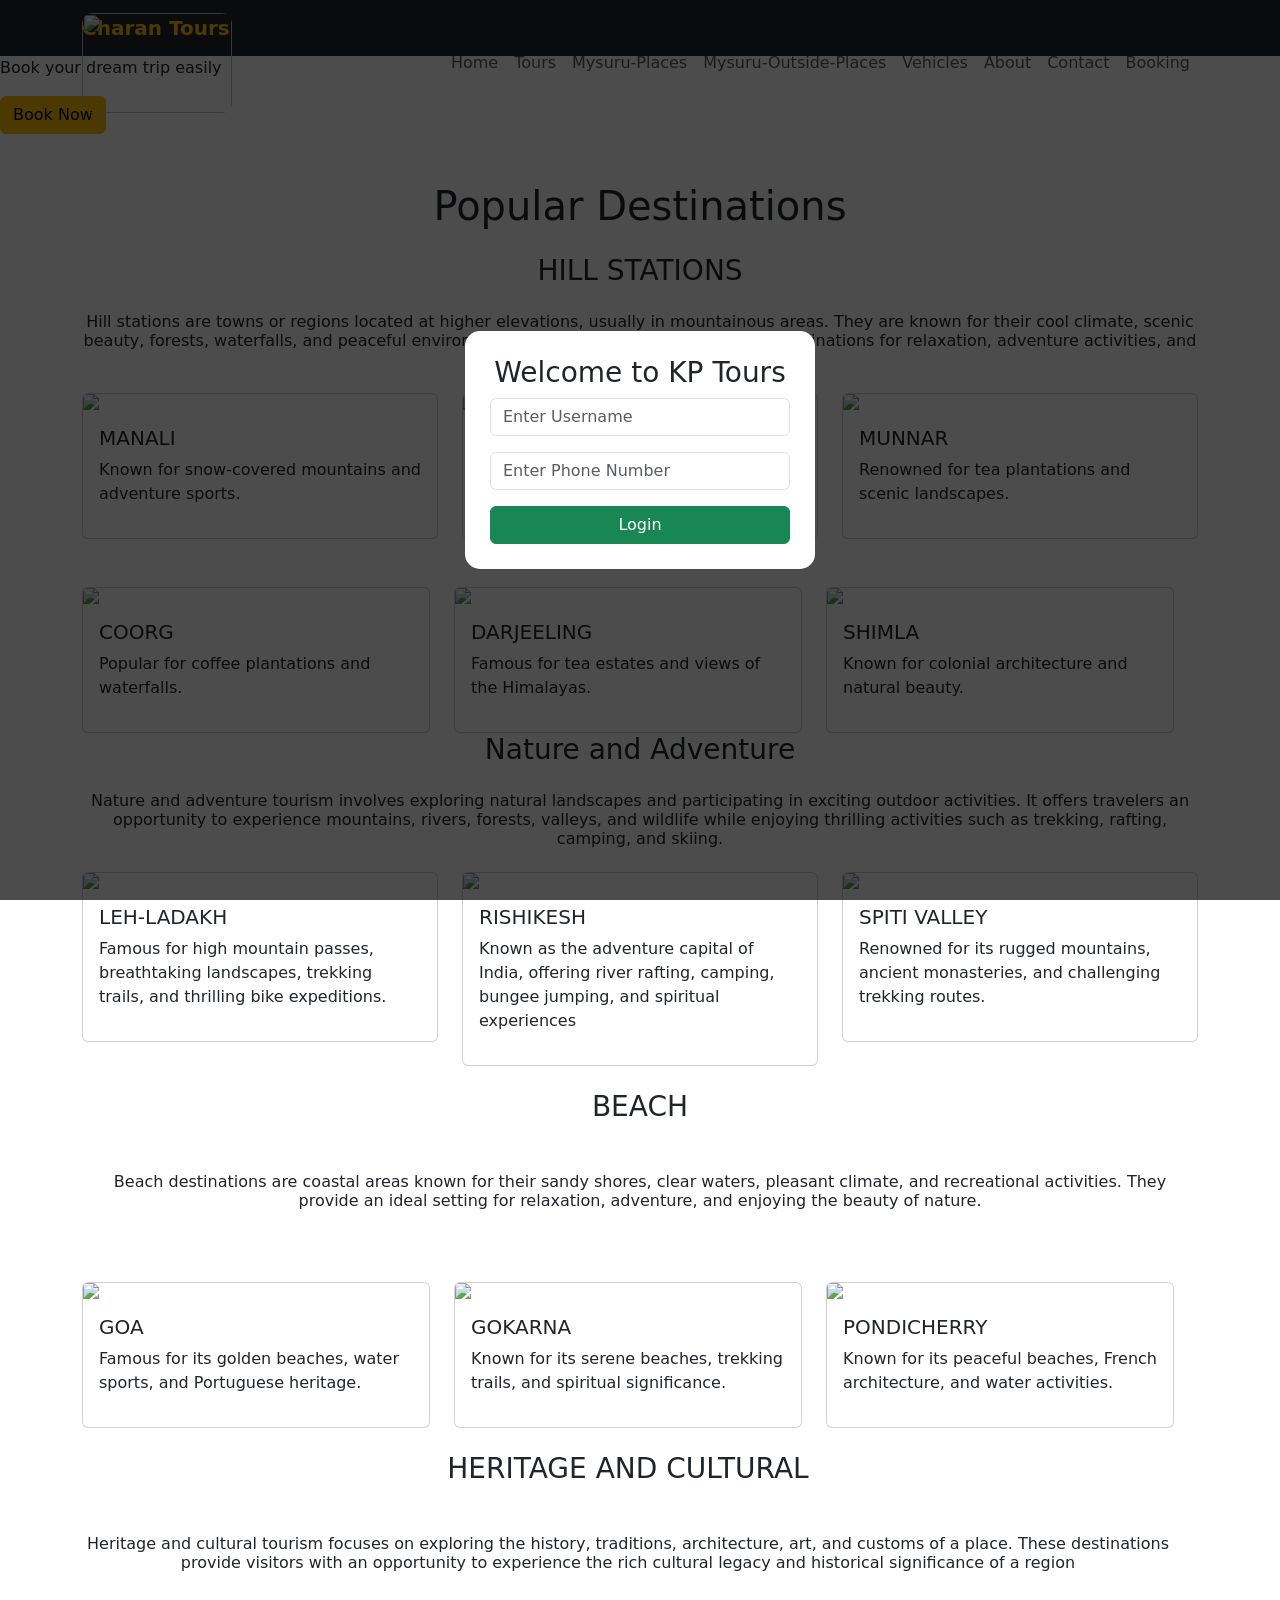
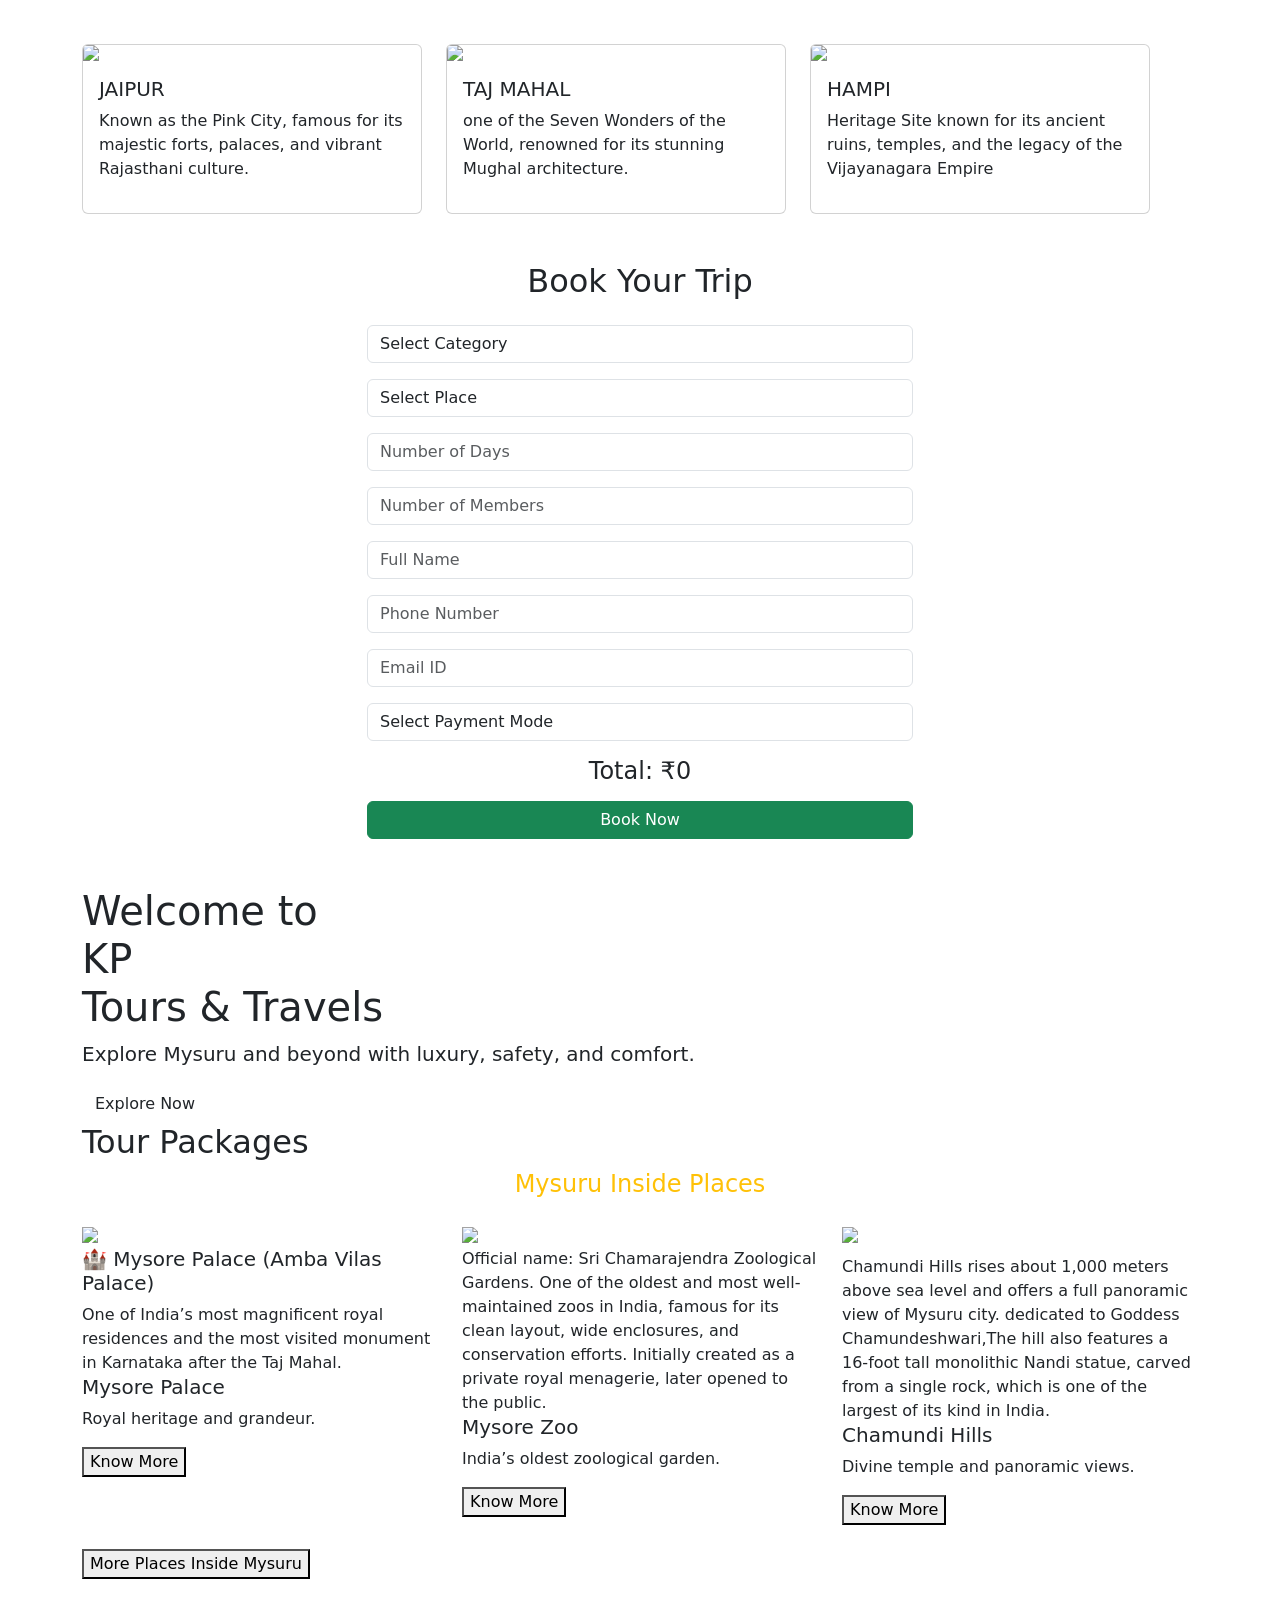
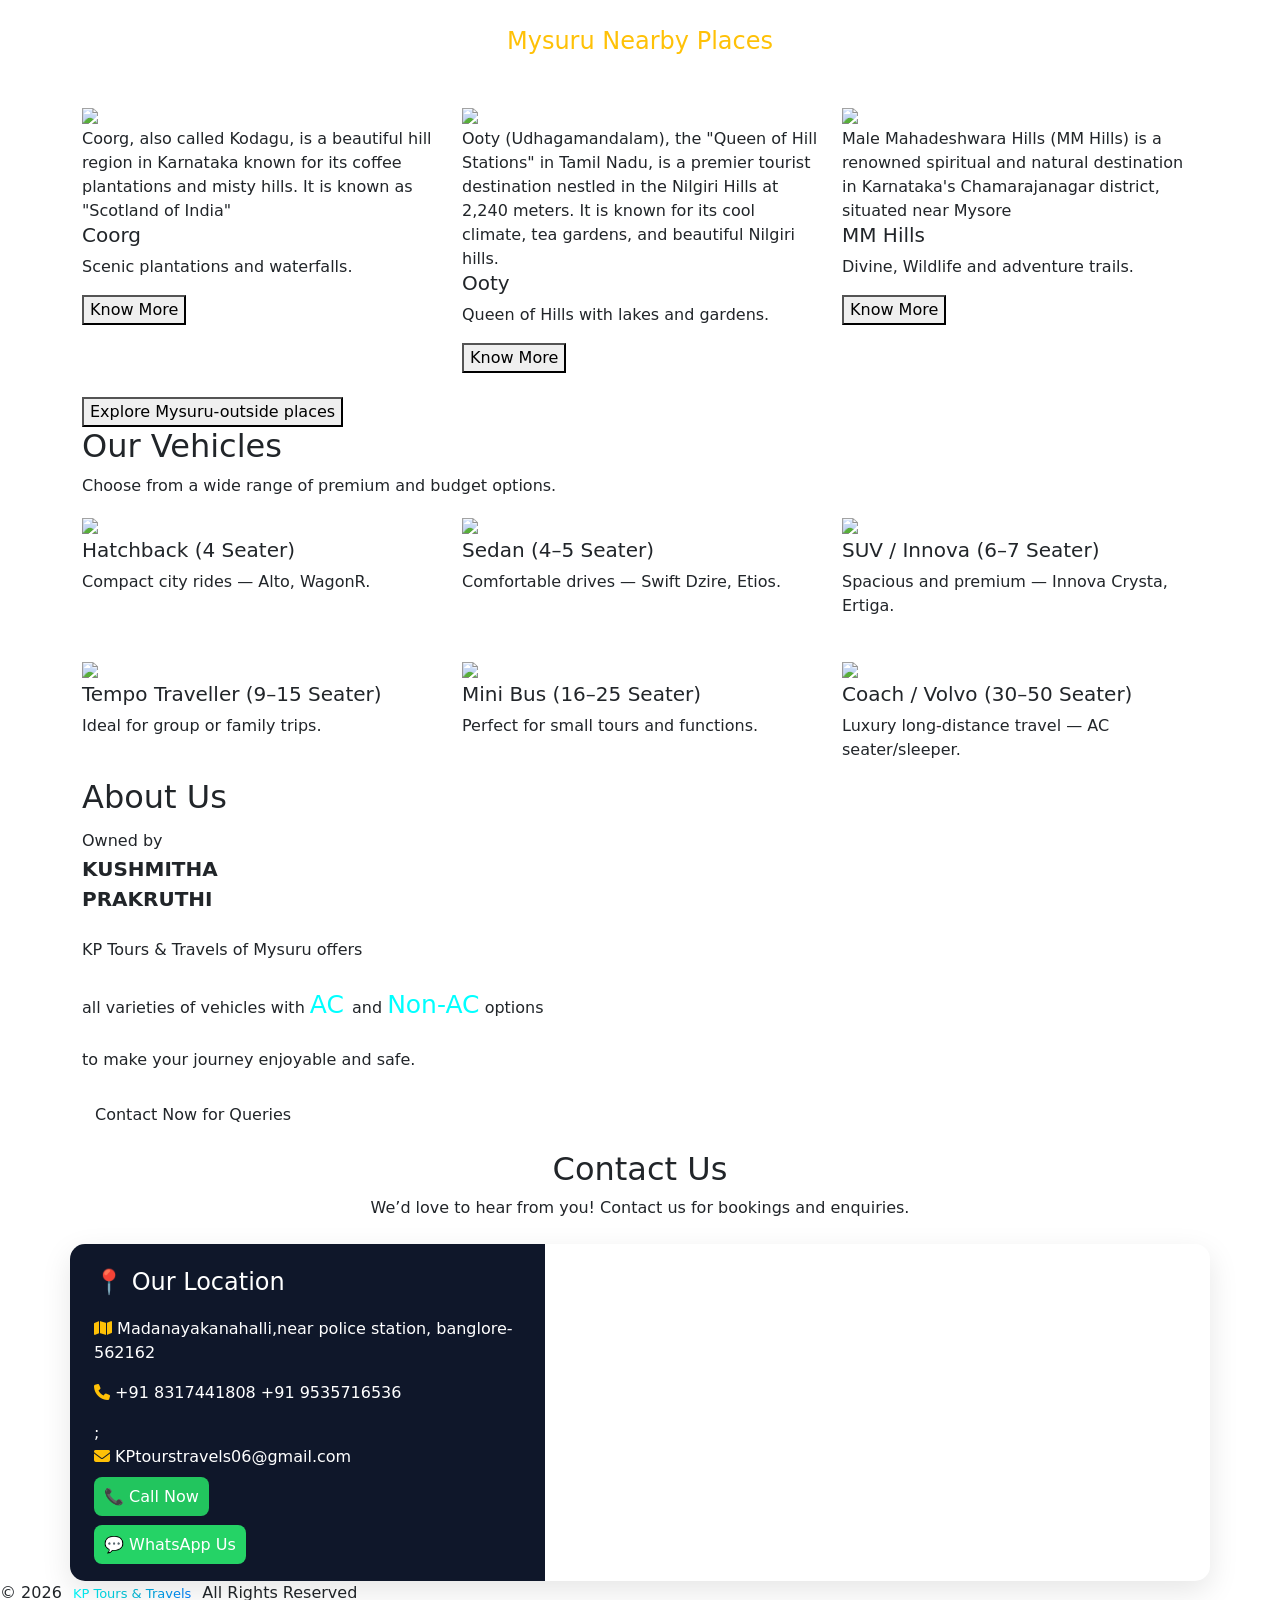
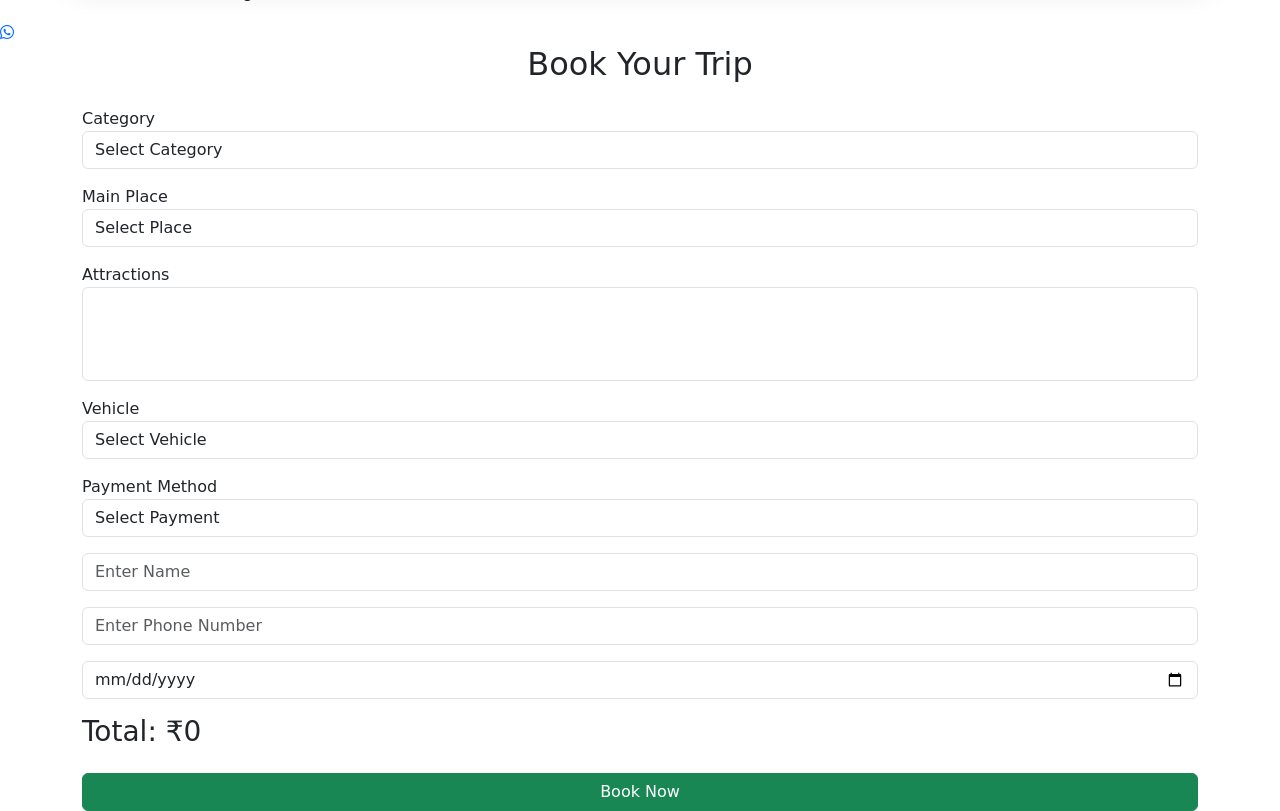
==== waste/index.html @ e1e7d6d5 "charan website upload" ====
<!DOCTYPE html>
<html lang="en">

<head>
  <meta charset="UTF-8" />
  <meta name="viewport" content="width=device-width, initial-scale=1.0" />
  <title>Charan Tours & Travels</title>

  <link href="https://cdn.jsdelivr.net/npm/bootstrap@5.3.2/dist/css/bootstrap.min.css" rel="stylesheet">
  <link rel="stylesheet" href="style.css">
</head>

<body>

<!-- NAVBAR -->
<nav class="navbar navbar-dark bg-dark fixed-top">
  <div class="container">
    <a class="navbar-brand fw-bold text-warning" href="#">Charan Tours</a>
  </div>
</nav>

<!-- HERO -->
<section class="hero">
  <div class="hero-content">
    <h1>Explore India With Charan Tours</h1>
    <p>Book your dream trip easily</p>
    <a href="#booking" class="btn btn-warning">Book Now</a>
  </div>
</section>

<!-- DESTINATIONS PREVIEW -->
<section class="container my-5">
  <h1 class="text-center mb-4">Popular Destinations</h1>
  <h3 class="text-center mb-4">HILL STATIONS</h3>
<h6 class="text-center mb-4">Hill stations are towns or regions located at higher elevations, usually in mountainous areas. They are known for their cool climate, scenic beauty, forests, waterfalls, and peaceful environment. Hill stations are popular tourist destinations for relaxation, adventure activities, and escaping the heat of the plains.</h6>

  <div class="row g-4">


    <div class="col-md-4">
      <div class="card">
        <img src="./images.jpg" class="card-img-top">
        <div class="card-body">
          <h5>MANALI</h5>
          <p> Known for snow-covered mountains and adventure sports.</p>
        </div>
      </div>
    </div>

    <div class="col-md-4">
      <div class="card">
        <img src="./206b40c648775756060b944eacb673bc.jpg" class="card-img-top">
        <div class="card-body">
          <h5>OOTY</h5>
          <p>Famous for tea gardens, lakes, and pleasant climate.</p>
        </div>
      </div>
    </div>
     <div class="col-md-4">
      <div class="card">
        <img src="./images (1).jpg" class="card-img-top">
        <div class="card-body">
          <h5>MUNNAR</h5>
          <p>Renowned for tea plantations and scenic landscapes.</p>
        </div>
      </div>
    </div>

    <div class="row g-4">
    <div class="col-md-4">
      <div class="card">
        <img src="./images (2).jpg" class="card-img-top">
        <div class="card-body">
          <h5>COORG</h5>
          <p> Popular for coffee plantations and waterfalls.</p>
        </div>
      </div>
    </div>
    <div class="col-md-4">
      <div class="card">
        <img src="./images (3).jpg" class="card-img-top">
        <div class="card-body">
          <h5>DARJEELING</h5>
          <p>Famous for tea estates and views of the Himalayas.</p>
        </div>
      </div>
    </div>



    <div class="col-md-4">
      <div class="card">
        <img src="./shimla-hill-station-tour1.jpg" class="card-img-top">
        <div class="card-body">
          <h5>SHIMLA</h5>
          <p>Known for colonial architecture and natural beauty.</p>
        </div>
      </div>
    </div>
</div>
  </div> 
  <h3 class="text-center mb-4">Nature and Adventure</h3>
<h6 class="text-center mb-4">Nature and adventure tourism involves exploring natural landscapes and participating in exciting outdoor activities. It offers travelers an opportunity to experience mountains, rivers, forests, valleys, and wildlife while enjoying thrilling activities such as trekking, rafting, camping, and skiing.</h6>

  <div class="row g-4">


    <div class="col-md-4">
      <div class="card">
        <img src="./images (4).jpg" class="card-img-top">
        <div class="card-body">
          <h5>LEH-LADAKH</h5>
          <p>  Famous for high mountain passes, breathtaking landscapes, trekking trails, and thrilling bike expeditions.</p>
        </div>
      </div>
    </div>

    <div class="col-md-4">
      <div class="card">
        <img src="./images (5).jpg" class="card-img-top">
        <div class="card-body">
          <h5>RISHIKESH</h5>
          <p>Known as the adventure capital of India, offering river rafting, camping, bungee jumping, and spiritual experiences</p>
        </div>
      </div>
    </div>
     <div class="col-md-4">
      <div class="card">
        <img src="./images (6).jpg" class="card-img-top">
        <div class="card-body">
          <h5>SPITI VALLEY</h5>
          <p> Renowned for its rugged mountains, ancient monasteries, and challenging trekking routes.</p>
        </div>
      </div>
    </div>

      <h3 class="text-center mb-4">BEACH</h3>
<h6 class="text-center mb-4">Beach destinations are coastal areas known for their sandy shores, clear waters, pleasant climate, and recreational activities. They provide an ideal setting for relaxation, adventure, and enjoying the beauty of nature.</h6>

  <div class="row g-4">


    <div class="col-md-4">
      <div class="card">
        <img src="./images (7).jpg" class="card-img-top">
        <div class="card-body">
          <h5>GOA</h5>
          <p>  Famous for its golden beaches, water sports, and Portuguese heritage.</p>
        </div>
      </div>
    </div>

    <div class="col-md-4">
      <div class="card">
        <img src="./images (8).jpg" class="card-img-top">
        <div class="card-body">
          <h5>GOKARNA</h5>
          <p>Known for its serene beaches, trekking trails, and spiritual significance.
</p>
        </div>
      </div>
    </div>
     <div class="col-md-4">
      <div class="card">
        <img src="./images (9).jpg" class="card-img-top">
        <div class="card-body">
          <h5>PONDICHERRY</h5>
          <p> Known for its peaceful beaches, French architecture, and water activities.</p>
        </div>
      </div>
    </div>
    <h3 class="text-center mb-4">HERITAGE AND CULTURAL</h3>
<h6 class="text-center mb-4">Heritage and cultural tourism focuses on exploring the history, traditions, architecture, art, and customs of a place. These destinations provide visitors with an opportunity to experience the rich cultural legacy and historical significance of a region</h6>

  <div class="row g-4">


    <div class="col-md-4">
      <div class="card">
        <img src="./images (10).jpg" class="card-img-top">
        <div class="card-body">
          <h5>JAIPUR</h5>
          <p> Known as the Pink City, famous for its majestic forts, palaces, and vibrant Rajasthani culture. </p>
        </div>
      </div>
    </div>

    <div class="col-md-4">
      <div class="card">
        <img src="./images (11).jpg" class="card-img-top">
        <div class="card-body">
          <h5>TAJ MAHAL</h5>
          <p>one of the Seven Wonders of the World, renowned for its stunning Mughal architecture.
</p>
        </div>
      </div>
    </div>
     <div class="col-md-4">
      <div class="card">
        <img src="./images (12).jpg" class="card-img-top">
        <div class="card-body">
          <h5>HAMPI</h5>
          <p>  Heritage Site known for its ancient ruins, temples, and the legacy of the Vijayanagara Empire</p>
        </div>
      </div>
    </div>


</section>

 <section id="booking" class="container my-5">

  <h2 class="text-center mb-4">Book Your Trip</h2>

  <div class="row justify-content-center">
    <div class="col-md-6">

      <!-- CATEGORY -->
      <select id="category" class="form-control mb-3" onchange="loadPlaces()">
        <option value="">Select Category</option>
        <option value="hill">Hill Stations</option>
        <option value="nature">Nature & Adventure</option>
        <option value="beach">Beach</option>
        <option value="heritage">Heritage & Cultural</option>
      </select>

      <!-- PLACE -->
      <select id="place" class="form-control mb-3">
        <option value="">Select Place</option>
      </select>

      <!-- DAYS -->
      <input type="number" id="days" class="form-control mb-3" placeholder="Number of Days">

      <!-- MEMBERS -->
      <input type="number" id="members" class="form-control mb-3" placeholder="Number of Members">

      <!-- NAME -->
      <input type="text" id="name" class="form-control mb-3" placeholder="Full Name">

      <!-- PHONE -->
      <input type="tel" id="phone" class="form-control mb-3" placeholder="Phone Number">

      <!-- EMAIL -->
      <input type="email" id="email" class="form-control mb-3" placeholder="Email ID">

      <!-- PAYMENT -->
      <select id="payment" class="form-control mb-3" onchange="showPaymentInfo()">
        <option value="">Select Payment Mode</option>
        <option value="cash">Cash</option>
        <option value="upi">UPI</option>
        <option value="card">Card</option>
      </select>

      <!-- UPI BOX -->
      <div id="upiBox"
        style="display:none;background:#e0ffe5;padding:15px;border-radius:10px;margin-bottom:15px;">
      </div>

      <!-- TOTAL -->
      <h4 class="text-center mb-3">
        Total: ₹<span id="total">0</span>
      </h4>

      <!-- BUTTON -->
      <button class="btn btn-success w-100" onclick="bookTrip()">
        Book Now
      </button>

    </div>
  </div>

</section>
<script src="script.js" type="module"></script>

</body>
</html>
<!DOCTYPE html>
<html lang="en">

<head>
  <meta charset="UTF-8" />
  <meta name="viewport" content="width=device-width, initial-scale=1.0" />
  <title>KP Tours and Travels</title>
  <link href="https://cdn.jsdelivr.net/npm/bootstrap@5.3.2/dist/css/bootstrap.min.css" rel="stylesheet">
  <link href="https://cdn.jsdelivr.net/npm/aos@2.3.4/dist/aos.css" rel="stylesheet">
  <link rel="stylesheet" href="https://cdnjs.cloudflare.com/ajax/libs/font-awesome/6.4.0/css/all.min.css">
      <link rel="shortcut icon" href="./e74145ba-2633-4c5f-a614-0a687264c489.png"
    type="image/x-icon">
  <link rel="stylesheet" href="./index.css">
</head>


<body>
    
  <nav class="navbar navbar-expand-lg fixed-top">
    <div class="container">
      <a class="navbar-brand fw-bold text-warning" href="https://svbstoursandtravels.netlify.app/">
        <!-- <img src="https://res.cloudinary.com/svbs/image/upload/v1771502248/SVBS-Logo_cmgae9.png" height="50px"
          width="250px" alt="" style="border-radius: 10px;"> -->
          <img src="./e74145ba-2633-4c5f-a614-0a687264c489.png" height="100px"
          width="150px" alt="" style="border-radius: 10px;">
      </a>
      <button class="navbar-toggler bg-light" type="button" data-bs-toggle="collapse" data-bs-target="#navbarNav">
        <span class="navbar-toggler-icon"></span>
      </button>
      <div class="collapse navbar-collapse" id="navbarNav">
        <ul class="navbar-nav ms-auto">
          <li class="nav-item"><a class="nav-link" href="#home">Home</a></li>
          <li class="nav-item"><a class="nav-link" href="#tours">Tours</a></li>
          <li class="nav-item"><a class="nav-link" href="#inside-places">Mysuru-Places</a></li>
          <li class="nav-item"><a class="nav-link" href="#outside-places">Mysuru-Outside-Places</a></li>
          <li class="nav-item"><a class="nav-link" href="#vehicles">Vehicles</a></li>
          <li class="nav-item"><a class="nav-link" href="#about">About</a></li>
          <li class="nav-item"><a class="nav-link" href="#contact">Contact</a></li>
          <!-- <li class="nav-item"><a class="nav-link" href="#admin">Admin</a></li> -->
           <li class="nav-item">
  <a class="nav-link" href="#booking">
    Booking
  </a>
</li>
           
        </ul>
      </div>
    </div>
  </nav>
  
   
  <!-- hero -->
  <section class="hero" id="home">
    <div class="container" data-aos="fade-up">
      <h1>Welcome to <br> KP  <br> Tours & Travels</h1>
      <p class="lead">Explore Mysuru and beyond with luxury, safety, and comfort.</p>
      <a href="#tours" class="btn">Explore Now</a>
    </div>
  </section>
  <script>
    const hero = document.querySelector('.hero');
    const images = [
        'https://chatgpt.com/backend-api/estuary/content?id=file_0000000008247207a072c8ac257da154&ts=493956&p=fs&cid=1&sig=c3d0a421d0d1700b8a51e3ab0dfcab9cbe1395bdeca036f80e503dedea783a10&v=0',
        ];
    let index = 0;
    setInterval(() => {
      index = (index + 1) % images.length;
      hero.style.backgroundImage = `url('${images[index]}')`;
    }, 2000);
  </script>


  <!-- tours -->
  <section id="tours">
    <div class="container" data-aos="fade-up">
      <div class="section-title">
        <h2>Tour Packages</h2>
      </div>
      <h4 class="text-center text-warning mb-4" id="inside-places">Mysuru Inside Places</h4>
      <div class="row g-4">
        <div class="col-md-4">
          <div class="tour-card">
            <img class="auto-change" src="">
            <!-- Overlay Content -->
            <div class="overlay">
              <div>
                <h5>🏰 Mysore Palace (Amba Vilas Palace)</h5>
                One of India’s most magnificent royal residences and the most visited monument in
                Karnataka after the Taj Mahal.
              </div>
            </div>
            <h5>Mysore Palace</h5>
            <p>Royal heritage and grandeur.</p>
            <button>Know More</button>
           
          </div>
          <script>
            const autoChangemp = document.querySelector('.auto-change');
const autoChangeImagesmp = ['https://res.cloudinary.com/svbs/image/upload/v1771502366/mysore-palace_q3xonq.jpg', 'https://res.cloudinary.com/svbs/image/upload/v1773420052/mysore-palace.jpg_qcao90.webp', 'https://res.cloudinary.com/svbs/image/upload/v1773420052/Mysuru-Palace-banner_cxg93t.jpg', 'https://res.cloudinary.com/svbs/image/upload/v1773420051/mysore-maharaja-palace_celwvr.jpg', 'https://res.cloudinary.com/svbs/image/upload/v1773420053/Mysore_Palace_Morning_d7ukw8.jpg'];
let autoChangeIndexmp = 0;
// Set first image immediately
autoChangemp.src = autoChangeImagesmp[0];
// Start interval
setInterval( () => {
    autoChangeIndexmp = (autoChangeIndexmp + 1) % autoChangeImagesmp.length;
    autoChangemp.setAttribute("src", autoChangeImagesmp[autoChangeIndexmp]);
}
, 2000);
          </script>

        </div>
        <div class="col-md-4">
          <div class="tour-card">
            <img class="auto-change-zoo" src="">
              <!-- Overlay Content -->
            <div class="overlay">
              <div>
                <!-- <h5>Official name: Sri Chamarajendra Zoological Gardens</h5> -->
                Official name: Sri Chamarajendra Zoological Gardens. One of the oldest and most well-maintained zoos in India, famous for its clean layout, wide enclosures, and conservation efforts.
                Initially created as a private royal menagerie, later opened to the public.
                <!-- It is considered one of the cleanest zoos in India and attracts millions of visitors annually. -->
              </div>
            </div>
            <h5>Mysore Zoo</h5>
            <p>India’s oldest zoological garden.</p>
            <button>Know More</button>
          </div>
          <script>
            const autoChangeZoo = document.querySelector('.auto-change-zoo');
const autoChangeZooImages = ['https://res.cloudinary.com/svbs/image/upload/v1771502369/mysore-zoo_qi1hof.jpg', 'https://res.cloudinary.com/svbs/image/upload/v1773402069/mz3_ccjpbp.jpg', 'https://res.cloudinary.com/svbs/image/upload/v1773402069/mz3_ccjpbp.jpg', 'https://res.cloudinary.com/svbs/image/upload/v1773402067/mz2_soj2su.jpg', 'https://res.cloudinary.com/svbs/image/upload/v1773402071/mz4_jczsn7.webp'];
let autoChangeZooIndex = 0;
// Set first image immediately
autoChangeZoo.src = autoChangeZooImages[0];
// Start interval
setInterval( () => {
    autoChangeZooIndex = (autoChangeZooIndex + 1) % autoChangeZooImages.length;
    autoChangeZoo.setAttribute("src", autoChangeZooImages[autoChangeZooIndex]);
}
, 2000);
          </script>

        </div>
        <div class="col-md-4">
          <div class="tour-card">
            <img class="auto-change-ch" src="">
              <!-- Overlay Content -->
            <div class="overlay">
              <div>
                <h5></h5>
                Chamundi Hills rises about 1,000 meters above sea level and offers a full panoramic view of Mysuru city. 
                dedicated to Goddess Chamundeshwari,The hill also features a 16-foot tall monolithic Nandi statue, 
                carved from a single rock, which is one of the largest of its kind in India.
              </div>
            </div>
            <h5>Chamundi Hills</h5>
            <p>Divine temple and panoramic views.</p>
            <button>Know More</button>
          </div>
          <script>
            const autoChangeCh = document.querySelector('.auto-change-ch');
const autoChangeChImages = ['https://res.cloudinary.com/svbs/image/upload/v1771502364/chamundi-hills_d0kpwu.webp', 'https://res.cloudinary.com/svbs/image/upload/v1773402037/chamundi_hills_7_ovpafe.jpg', 'https://res.cloudinary.com/svbs/image/upload/v1773402032/chamundi_hills_2_zz3z74.jpg', 'https://res.cloudinary.com/svbs/image/upload/v1773402033/chamundi_hills_4_gfyos2.jpg', 'https://res.cloudinary.com/svbs/image/upload/v1773402031/chamundi_hills_1_rq4re1.jpg'];
let autoChangeChIndex = 0;
// Set first image immediately
autoChangeCh.src = autoChangeChImages[0];
// Start interval
setInterval( () => {
    autoChangeChIndex = (autoChangeChIndex + 1) % autoChangeChImages.length;
    autoChangeCh.setAttribute("src", autoChangeChImages[autoChangeChIndex]);
}
, 2000);
          </script>

        </div>
        <div class="explore">
          <a href='./inside.html'><button class="cta-more-btn">More Places Inside Mysuru</button></a>
        </div>
      </div>

      <!-- Mysuru Nearby Places -->
      <h4 class="text-center text-warning my-5" id="outside-places">Mysuru Nearby Places</h4>
      <div class="row g-4">
        <div class="col-md-4">
          <div class="tour-card">
            <img class="auto-change-crg" src="">
              <!-- Overlay Content -->
            <div class="overlay">
              <div>
                Coorg, also called Kodagu, is a beautiful hill region in Karnataka known for its coffee plantations and misty hills.
                It is known as "Scotland of India"
              </div>
            </div>
            <h5>Coorg</h5>
            <p>Scenic plantations and waterfalls.</p>
            <button>Know More</button>
          </div>
          <script>
            const autoChangecrg = document.querySelector('.auto-change-crg');
const autoChangecrgImages = ['https://res.cloudinary.com/svbs/image/upload/v1773401206/coorg_atgons.jpg', 'https://res.cloudinary.com/svbs/image/upload/v1773401066/mandalpatti-trek_neyihs.jpg', 'https://res.cloudinary.com/svbs/image/upload/v1771502365/coorg_tkgufz.webp', 'https://res.cloudinary.com/svbs/image/upload/v1773401214/Namdroling-Monastery_gemck2.jpg', 'https://res.cloudinary.com/svbs/image/upload/v1773401057/chiklihole_reservoir_1_otjlkr.jpg'];
let autoChangecrgIndex = 0;
// Set first image immediately
autoChangecrg.src = autoChangecrgImages[0];
// Start interval
setInterval( () => {
    autoChangecrgIndex = (autoChangecrgIndex + 1) % autoChangecrgImages.length;
    autoChangecrg.setAttribute("src", autoChangecrgImages[autoChangecrgIndex]);
}
, 2000);
          </script>
        </div>
        <div class="col-md-4">
          <div class="tour-card">
            <img class="auto-change-oot" src="">
              <!-- Overlay Content -->
            <div class="overlay">
              <div>
                Ooty (Udhagamandalam), the "Queen of Hill Stations" in Tamil Nadu, is a premier tourist destination nestled in the Nilgiri Hills at 2,240 meters.
                It is known for its cool climate, tea gardens, and beautiful Nilgiri hills.
              </div>
            </div>
            <h5>Ooty</h5>
            <p>Queen of Hills with lakes and gardens.</p>
            <button>Know More</button>
          </div>
          <script>
           const autoChangeoot = document.querySelector('.auto-change-oot');
const autoChangeootImages = ['https://res.cloudinary.com/svbs/image/upload/v1771502370/ooty_b6txcy.jpg', 'https://res.cloudinary.com/svbs/image/upload/v1773401736/botanical-garden-1067x800_ka0vp4.webp', 'https://res.cloudinary.com/svbs/image/upload/v1773401708/pykara_falls_and_lakes3_zngay8.jpg', 'https://res.cloudinary.com/svbs/image/upload/v1773401707/pine-forest1_pdmadv.jpg', 'https://res.cloudinary.com/svbs/image/upload/v1773401704/pine-forest_ee1mxs.jpg'];
let autoChangeootIndex = 0;
// Set first image immediately
autoChangeoot.src = autoChangeootImages[0];
// Start interval
setInterval( () => {
    autoChangeootIndex = (autoChangeootIndex + 1) % autoChangeootImages.length;
    autoChangeoot.setAttribute("src", autoChangeootImages[autoChangeootIndex]);
}
, 2000);
          </script>

        </div>
        <div class="col-md-4">
          <div class="tour-card">
            <img class="auto-change-mmh" src="">
              <!-- Overlay Content -->
            <div class="overlay">
              <div>
                Male Mahadeshwara Hills (MM Hills) is a renowned spiritual and natural destination in Karnataka's Chamarajanagar district, situated near Mysore
              </div>
            </div>
            <h5>MM Hills</h5>
            <p>Divine, Wildlife and adventure trails.</p>
            <button>Know More</button>
          </div>
          <script>
            const autoChangemmh = document.querySelector('.auto-change-mmh');
const autoChangemmhImages = ['https://res.cloudinary.com/svbs/image/upload/v1773425733/MM_n_BR_Hills_007_hbpbyv.jpg', 'https://res.cloudinary.com/svbs/image/upload/v1773425734/mmhills3_qcopys.avif', 'https://res.cloudinary.com/svbs/image/upload/v1773425733/mmhills_snu2pc.jpg', 'https://res.cloudinary.com/svbs/image/upload/v1773425733/mmhills1_f7sp2o.jpg'];
let autoChangemmhIndex = 0;
// Set first image immediately
autoChangemmh.src = autoChangemmhImages[0];
// Start interval
setInterval( () => {
    autoChangemmhIndex = (autoChangemmhIndex + 1) % autoChangemmhImages.length;
    autoChangemmh.setAttribute("src", autoChangemmhImages[autoChangemmhIndex]);
}
, 2000);

          </script>

        </div>
        <div class="explore">
          <a href='./outside.html'><button class="cta-more-btn">Explore Mysuru-outside places</button></a>
        </div>
      </div>
    </div>
  </section>
  
  <!-- vehicles -->
  <section id="vehicles">
    <div class="container" data-aos="fade-up">
      <div class="section-title">
        <h2>Our Vehicles</h2>
        <p>Choose from a wide range of premium and budget options.</p>
      </div>
      <div class="row g-4">
        <div class="col-md-4">
          <div class="vehicle-card"><img
              src="https://res.cloudinary.com/svbs/image/upload/v1771502166/Hatchback-4-seater_vze0sq.png">
            <h5>Hatchback (4 Seater)</h5>
            <p>Compact city rides — Alto, WagonR.</p>
          </div>
        </div>
        <div class="col-md-4">
          <div class="vehicle-card"><img
              src="https://res.cloudinary.com/svbs/image/upload/v1771502172/sedan-4-seater_mit9rh.png">
            <h5>Sedan (4–5 Seater)</h5>
            <p>Comfortable drives — Swift Dzire, Etios.</p>
          </div>
        </div>
        <div class="col-md-4">
          <div class="vehicle-card"><img
              src="https://res.cloudinary.com/svbs/image/upload/v1771502176/suv-innova_q3qwiu.png">
            <h5>SUV / Innova (6–7 Seater)</h5>
            <p>Spacious and premium — Innova Crysta, Ertiga.</p>
          </div>
        </div>
        <div class="col-md-4">
          <div class="vehicle-card"><img
              src="https://res.cloudinary.com/svbs/image/upload/v1771502164/tempo-traveller_ky6dlu.png">
            <h5>Tempo Traveller (9–15 Seater)</h5>
            <p>Ideal for group or family trips.</p>
          </div>
        </div>
        <div class="col-md-4">
          <div class="vehicle-card"><img
              src="https://res.cloudinary.com/svbs/image/upload/v1771502169/mini-bus_nomw1d.jpg">
            <h5>Mini Bus (16–25 Seater)</h5>
            <p>Perfect for small tours and functions.</p>
          </div>
        </div>
        <div class="col-md-4">
          <div class="vehicle-card"><img
              src="https://res.cloudinary.com/svbs/image/upload/v1771502165/coach_xmmwvg.avif">
            <h5>Coach / Volvo (30–50 Seater)</h5>
            <p>Luxury long-distance travel — AC seater/sleeper.</p>
          </div>
        </div>
      </div>
    </div>
  </section>

  <!-- about -->
  <section id="about">
    <div class="container" data-aos="fade-up">
      <div class="section-title">
        <h2>About Us</h2>
        <p>Owned by <strong style="font-size: 20px;"><br>KUSHMITHA<BR>PRAKRUTHI</strong>
          <br><br>KP Tours & Travels of Mysuru offers
          <br><br>all varieties of vehicles with <span style="font-size: 25px; color: aqua;">AC </span>and <span
            style="font-size: 25px; color: aqua;"> Non-AC</span> options
          <br> <br> to make your journey enjoyable and safe.
          <br> <br> <a href="#contact" class="btn">Contact Now for Queries</a>
        </p>
      </div>
    </div>
  </section>

  <!-- contact -->
  <!-- CONTACT SECTION PREMIUM -->
<section id="contact">
  <div class="container" data-aos="fade-up">

    <div class="section-title text-center">
      <h2>Contact Us</h2>
      <p>We’d love to hear from you! Contact us for bookings and enquiries.</p>
    </div>

    <div class="row mt-4" style="box-shadow: 0 10px 30px rgba(0,0,0,0.1); border-radius:15px; overflow:hidden;">

      <!-- LEFT: CONTACT DETAILS -->
      <div class="col-md-5 p-4" style="background:#0f172a; color:white;">
        
        <h4 style="margin-bottom:20px;">📍 Our Location</h4>

        <p>
          <i class="fa fa-map text-warning"></i>
          <!-- Kuvempu Nagar 2nd Stage,<br>
          Mysuru, Karnataka -->
            <!-- 476/3 Chickkaharadanahalli, Pampapthi Road, Raghavendra Nagar Near - Ashokpuram Railway Station Backside Srirampura Mysuru -->
             Madanayakanahalli,near police station, banglore-562162
        </p>

        <p>
          <i class="fa fa-phone text-warning"></i>
          <a href="tel:+918317441808" style="color:white; text-decoration:none;">
            +91 8317441808
            +91 9535716536 
          </a>
        </p>;

        <p>
          <i class="fa fa-envelope text-warning"></i>
          <a href="mailto:AKtoursandtravels@gmail.com" style="color:white; text-decoration:none;">
            KPtourstravels06@gmail.com
          </a>
        </p>

      
          <!-- Call -->
          <a href="tel:+918317441808"
             style="padding:10px; background:#22c55e; color:white; text-align:center; border-radius:8px; text-decoration:none;">
             📞 Call Now
          </a>
          <br>
          <br>

          <!-- WhatsApp -->
          <a href="https://wa.me/919535716536"
             target="_blank"
             style="padding:10px; background:#25D366; color:white; text-align:center; border-radius:8px; text-decoration:none;">
             💬 WhatsApp Us
          </a>
        </div>
      </div>

      

    </div>

  </div>
</section>






  <!-- footer -->
  <footer>
    <p>© <span id="year"></span> <a href='/' target='_blank'><button
          style="font-size: 13px;background: linear-gradient(90deg, #00ffff, #00bcd4, #0077ff);-webkit-background-clip: text;color: transparent; border: none;">KP
          Tours & Travels</button></a> All Rights Reserved <br>
      
  </footer>

  <!-- Floating WhatsApp & Call Buttons -->
  <div class="floating-buttons">
    <a href="https://wa.me/919535716536" target="_blank" title="Chat on WhatsApp"><i class="fab fa-whatsapp"></i></a>
    <!-- <a href="tel:+918317441808" class="call" title="Call Now"><i class="fa fa-phone"></i></a> -->
  </div>

  <script src="https://cdn.jsdelivr.net/npm/bootstrap@5.3.2/dist/js/bootstrap.bundle.min.js"></script>
  <script src="https://cdn.jsdelivr.net/npm/aos@2.3.4/dist/aos.js"></script>
  <script src="./script.js"></script>
  <script>AOS.init();
    // Auto-update year in footer
    document.getElementById("year").textContent = new Date().getFullYear();
  </script>
  
<!-- BOOKING SECTION -->
 <section id="booking">
  <div class="container">

    <h2 class="text-center mb-4">Book Your Trip</h2>

    <!-- CATEGORY -->
    <label>Category</label>
    <select id="category" class="form-control mb-3" onchange="loadPlaces()">
      <option value="">Select Category</option>
      <option value="inside">Mysuru Inside</option>
      <option value="outside">Mysuru Outside</option>
    </select>

    <!-- MAIN PLACE -->
    <label>Main Place</label>
    <select id="mainPlace" class="form-control mb-3" onchange="loadAttractions()">
      <option>Select Place</option>
    </select>

    <!-- ATTRACTIONS -->
    <label>Attractions</label>
    <select id="attractions" class="form-control mb-3" multiple onchange="calculateTotal()">
    </select>

    <!-- VEHICLE -->
    <label>Vehicle</label>
    <select id="vehicle" class="form-control mb-3" onchange="calculateTotal()">
      <option value="">Select Vehicle</option>
      <option value="1500">Hatchback - 1500</option>
      <option value="2500">Sedan - 2500</option>
      <option value="3500">SUV/Innova - 3500</option>
      <option value="5000">Tempo Traveller - 5000</option>
      <option value="7000">Mini Bus - 7000</option>
      <option value="10000">Coach/Volvo - 10000</option>
    </select>

    <!-- PAYMENT -->
    <label>Payment Method</label>
    <select id="payment" class="form-control mb-3" onchange="showUPI()">
      <option value="">Select Payment</option>
      <option value="Cash">Cash</option>
      <option value="Online">Online</option>
    </select>

    <!-- UPI -->
    <div id="upiBox"
      style="display:none;background:#d1fae5;padding:15px;border-radius:10px;margin-bottom:20px;">
      <h5>Pay Using UPI</h5>
      <p>UPI ID: <strong>8317441808@ybl</strong></p>
    </div>

    <!-- USER DETAILS -->
    <input id="bookingname"
      class="form-control mb-3"
      placeholder="Enter Name">

    <input id="bookingphone"
      class="form-control mb-3"
      placeholder="Enter Phone Number">

    <input id="date"
      type="date"
      class="form-control mb-3">

    <!-- TOTAL -->
    <h3 class="mb-4">
      Total: ₹<span id="total">0</span>
    </h3>

    <!-- BUTTON -->
    <button onclick="submitBooking()" class="btn btn-success w-100">
      Book Now
    </button>

  </div>
</section>
<script type="module">
import { db } from "./firebase.js";
import {
  collection,
  addDoc
} from "https://www.gstatic.com/firebasejs/10.12.2/firebase-firestore.js";

/* TOUR DATA */
const data = {
  inside: {
    "Mysuru City": [
      "Mysore Palace",
      "Mysore Zoo",
      "Chamundi Hills",
    "payana car museum",
    "Ranganathittu bird sanctuary",
    "Brindavan Garden",
    "Krishna raja sagara dam",
    "GRS fantasy park",
    "Railway museum",
    "St. Philomena Church",
    "Jaganmohan palace",
    "Melody world wax museum",
    "karanji lake",
    "Lalitha mahal palace",
    "Sand sculpture museum"
    ]
  },

  outside: {
    // 
     "Coorg": ["Abbey Falls", "Dubare elephant camp","Karada village","Harangi dam","Honnamana kere","Tadiandamol trek","Kote betta","Madikeri fort","Omkareshwara temple","Mallalli fort","Mandalpatti peak","Nehru mantapa","Raja's seat","Somwarpet","Talakaveri temple","Chiklihole reservoir","Tibetan namdroling monastery","Nalknad palace","Gaddige Raja's tomb","Padi igguthappa"],
  "Ooty": ["Rose Garden", "Ooty tea factory and tea museum", "Pykara Falls","Nilgiri mountain railway","moyar river","Emerald lake","Avalanche lake","Shooting point","Botanical garden","Ooty lake","Doddabetta peak","Pine forest","Kotagiri falls"],
  "Hassan": ["Ishwara temple","Jenukal temple","hasanamba temple","Male malleshwara gudi seegegudda","pandavar gudda","Gorur dam","Sri ranganathaswamy temple","Ramanathapura temple","Chennakeshava temple","Kappe chennigaraya temple","Hoysaleshwara temple halebidu","Lakshmi narasimha temple","Shettihalli rosary church","Manjarabad fort","Bettada byraveshwara temple","Sakleshpur railway bridge", "Jenukal gudda","Bisle ghat viewpoint","Mallalli falls"],
  "Mandya": ["Adichunchanagiri","Kokkare bellur bird sanctuary","Pandavapura","Srirangapatna fort","Panchalingeshwara temple","Edumuri balmuri falls","Brahmeshwara temple","Shivapura satyagraha soudha","Thonnur lake","Nimishamba temple","Daria daulat bagh","gumbaz","Hemagiri falls","Ranaganathaswamy temple","Lakshminarayana temple","Sri kanteshwara temple","Shivanasamudra Falls","Melkote"],
  "Chamarajanagar": ["Muthathi forest","Bharachukki falls","Biligirirangana hills","Himavad gopalaswamy temple","Bandipur National Park", "chamarajeshwara temple","Ramalingeshwara temple","Balemantapa","Male mahadeshwara temple","Huligana maradi","Maradigudda","Trimbakeshwara temple","Palar border view point","Hogenakkal falls"],
  "Ramanagara": ["Mekedatu and sangama", "Bilikal rangaswamy temple","Nadi narasimha swamy temple","Savandurga","Ramadevara betta","Navaneetha krishna temple","Bidarakatte trek","Kadu","Shree revanasiddeshwara temple","Chunchi falls"],
  "Tumkur": ["Mandaragiri jain temple", "Madhugiri Fort","Devarayanadurga hills","Siddaganga mutta","Jayamangali blackbuck reserve","Markonahalli dam","Namada chilume","Siddara betta","Akshayakalpa organic","Hutridurga fort"],
  "Chikkamagaluru": ["Mullayanagiri", "Baba budangiri","Hebbe falls","Jhari falls","Kalhatti falls","Kemmangundi","Z point","Hirekolale lake","Ayyanakere lake","Bhadra wildlife sanctuary","Bhadra dam","Kudremukh national park","Kudremukh peak","Gangamoola","Ballalarayana durga fort","Ballalarayana durga trek","Hanuman gundi falls","Kadambi falls","Sringeri sharada peetham","Annapoorneshwari temple","Belavadi veera narayana temple","Amruteshwara temple amruthapura","Devaramane viewpoint","Muthodi forest","Coffee museum","Manikyadhara falls","Datta peetha","Hirekolale viewpoint","Mullayanagiri treak","Kudremukh treak"]
  }
};

/* LOAD PLACES */
window.loadPlaces = function () {

  const category =
    document.getElementById("category").value;

  const mainPlace =
    document.getElementById("mainPlace");

  mainPlace.innerHTML =
    `<option value="">Select Place</option>`;

  if (category === "inside") {

    Object.keys(data.inside).forEach(place => {

      mainPlace.innerHTML +=
        `<option value="${place}">
          ${place}
        </option>`;

    });

  }

  if (category === "outside") {

    Object.keys(data.outside).forEach(place => {

      mainPlace.innerHTML +=
        `<option value="${place}">
          ${place}
        </option>`;

    });

  }

};

/* LOAD ATTRACTIONS */
window.loadAttractions = function () {

  const category =
    document.getElementById("category").value;

  const place =
    document.getElementById("mainPlace").value;

  const attractions =
    document.getElementById("attractions");

  attractions.innerHTML = "";

  if (category === "inside") {

    data.inside[place]?.forEach(item => {

      attractions.innerHTML +=
        `<option>${item}</option>`;

    });

  }

  if (category === "outside") {

    data.outside[place]?.forEach(item => {

      attractions.innerHTML +=
        `<option>${item}</option>`;

    });

  }

};

/* TOTAL CALCULATION */
window.calculateTotal = function () {

  const vehiclePrice =
    Number(document.getElementById("vehicle").value || 0);

  const attractionCount =
    document.getElementById("attractions")
      .selectedOptions.length;

  let total =
    vehiclePrice + (attractionCount * 200);

  /* DISCOUNT */
  if (attractionCount >= 3) {
    total = total * 0.9;
  }

  document.getElementById("total")
    .innerText = Math.round(total);

};

/* SHOW UPI */
window.showUPI = function () {

  const payment =
    document.getElementById("payment").value;

  document.getElementById("upiBox").style.display =
    payment === "Online"
      ? "block"
      : "none";

};

/* SUBMIT BOOKING */
window.submitBooking = async function () {

  const category =
    document.getElementById("category").value;

  const place =
    document.getElementById("mainPlace").value;

  const attractions =
    Array.from(
      document.getElementById("attractions")
        .selectedOptions
    ).map(option => option.value);

  const vehicle =
    document.getElementById("vehicle")
      .selectedOptions[0].text;

  const payment =
    document.getElementById("payment").value;

  const name =
    document.getElementById("bookingname")
      .value.trim();

  const phone =
    document.getElementById("bookingphone")
      .value.trim();

  const date =
    document.getElementById("date").value;

  const total =
    document.getElementById("total").innerText;

  /* VALIDATION */
  if (
    !category ||
    !place ||
    attractions.length === 0 ||
    !vehicle ||
    !payment ||
    !name ||
    !phone ||
    !date
  ) {

    alert("Please fill all fields ❌");
    return;

  }

  if (!/^[0-9]{10}$/.test(phone)) {

    alert("Enter valid 10 digit phone number ❌");
    return;

  }

  try {

    await addDoc(collection(db, "bookings"), {

      category,
      place,
      attractions,
      vehicle,
      payment,
      name,
      phone,
      date,
      total,
      createdAt: new Date()

    });

    // 
    const bookingId = "KP" + Date.now();

const { jsPDF } = window.jspdf;
const doc = new jsPDF();

doc.setFont("helvetica", "bold");
doc.setFontSize(20);
doc.text("KP Tours & Travels", 60, 20);

doc.setFontSize(14);
doc.text("BOOKING RECEIPT", 75, 30);

doc.setFont("helvetica", "normal");
doc.setFontSize(12);

doc.text("Booking ID : " + bookingId, 20, 50);
doc.text("Customer Name : " + name, 20, 60);
doc.text("Phone Number : " + phone, 20, 70);
doc.text("Category : " + category, 20, 80);
doc.text("Destination : " + place, 20, 90);
doc.text("Attractions :", 20, 100);

let y = 110;

attractions.forEach(item => {
  doc.text("- " + item, 30, y);
  y += 10;
});

doc.text("Vehicle : " + vehicle, 20, y + 10);
doc.text("Travel Date : " + date, 20, y + 20);
doc.text("Payment Method : " + payment, 20, y + 30);
doc.text("Total Amount : Rs. " + total, 20, y + 40);

doc.setTextColor(0, 128, 0);
doc.setFont("helvetica", "bold");
// doc.text("PAYMENT SUCCESSFUL",20,y+60);

doc.save("KP_Travel_Receipt_" + bookingId + ".pdf");

alert("Booking Successful ✅");

    /* RESET */
    document.getElementById("category").value = "";
    document.getElementById("mainPlace").innerHTML =
      `<option>Select Place</option>`;

    document.getElementById("attractions").innerHTML = "";

    document.getElementById("vehicle").value = "";
    document.getElementById("payment").value = "";

    document.getElementById("bookingname").value = "";
    document.getElementById("bookingphone").value = "";
    document.getElementById("date").value = "";

    document.getElementById("total").innerText = "0";

    document.getElementById("upiBox").style.display =
      "none";

  }

  catch (error) {

    console.log(error);

    alert("Booking Failed ❌");

  }

};
</script>
 <!-- login section -->
<div id="loginModal"
style="
position:fixed;
top:0;
left:0;
width:100%;
height:100%;
background:rgba(0,0,0,0.7);
display:flex;
justify-content:center;
align-items:center;
z-index:9999;
">

<div style="
background:white;
padding:25px;
border-radius:15px;
width:350px;
">

<h3 class="text-center">Welcome to KP Tours</h3>

<input
id="username"
class="form-control mb-3"
placeholder="Enter Username">

<input
id="phone"
class="form-control mb-3"
placeholder="Enter Phone Number">

<button
class="btn btn-success w-100"
onclick="loginUser()">
Login
</button>

</div>

</div>
 
<script type="module">
import { db } from "./firebase.js";
import { collection, addDoc } from "https://www.gstatic.com/firebasejs/10.12.2/firebase-firestore.js";

window.loginUser = async function () {

  const username = document.getElementById("username").value.trim();
  const phone = document.getElementById("phone").value.trim();

  if (!username || !phone) {
    alert("Enter all details");
    return;
  }

  if (!/^[0-9]{10}$/.test(phone)) {
    alert("Enter valid phone number");
    return;
  }

  try {
    await addDoc(collection(db, "users"), {
      username,
      phone,
      loginTime: new Date()
    });

    localStorage.setItem("loggedIn", "true");
    localStorage.setItem("username", username);

    document.getElementById("loginModal").style.display = "none";

    alert("Login Successful ✅");

  } catch (err) {
    console.log(err);
    alert("Login Failed ❌");
  }
};
</script>
<script src="https://cdnjs.cloudflare.com/ajax/libs/jspdf/2.5.1/jspdf.umd.min.js"></script>
</body>

</html>
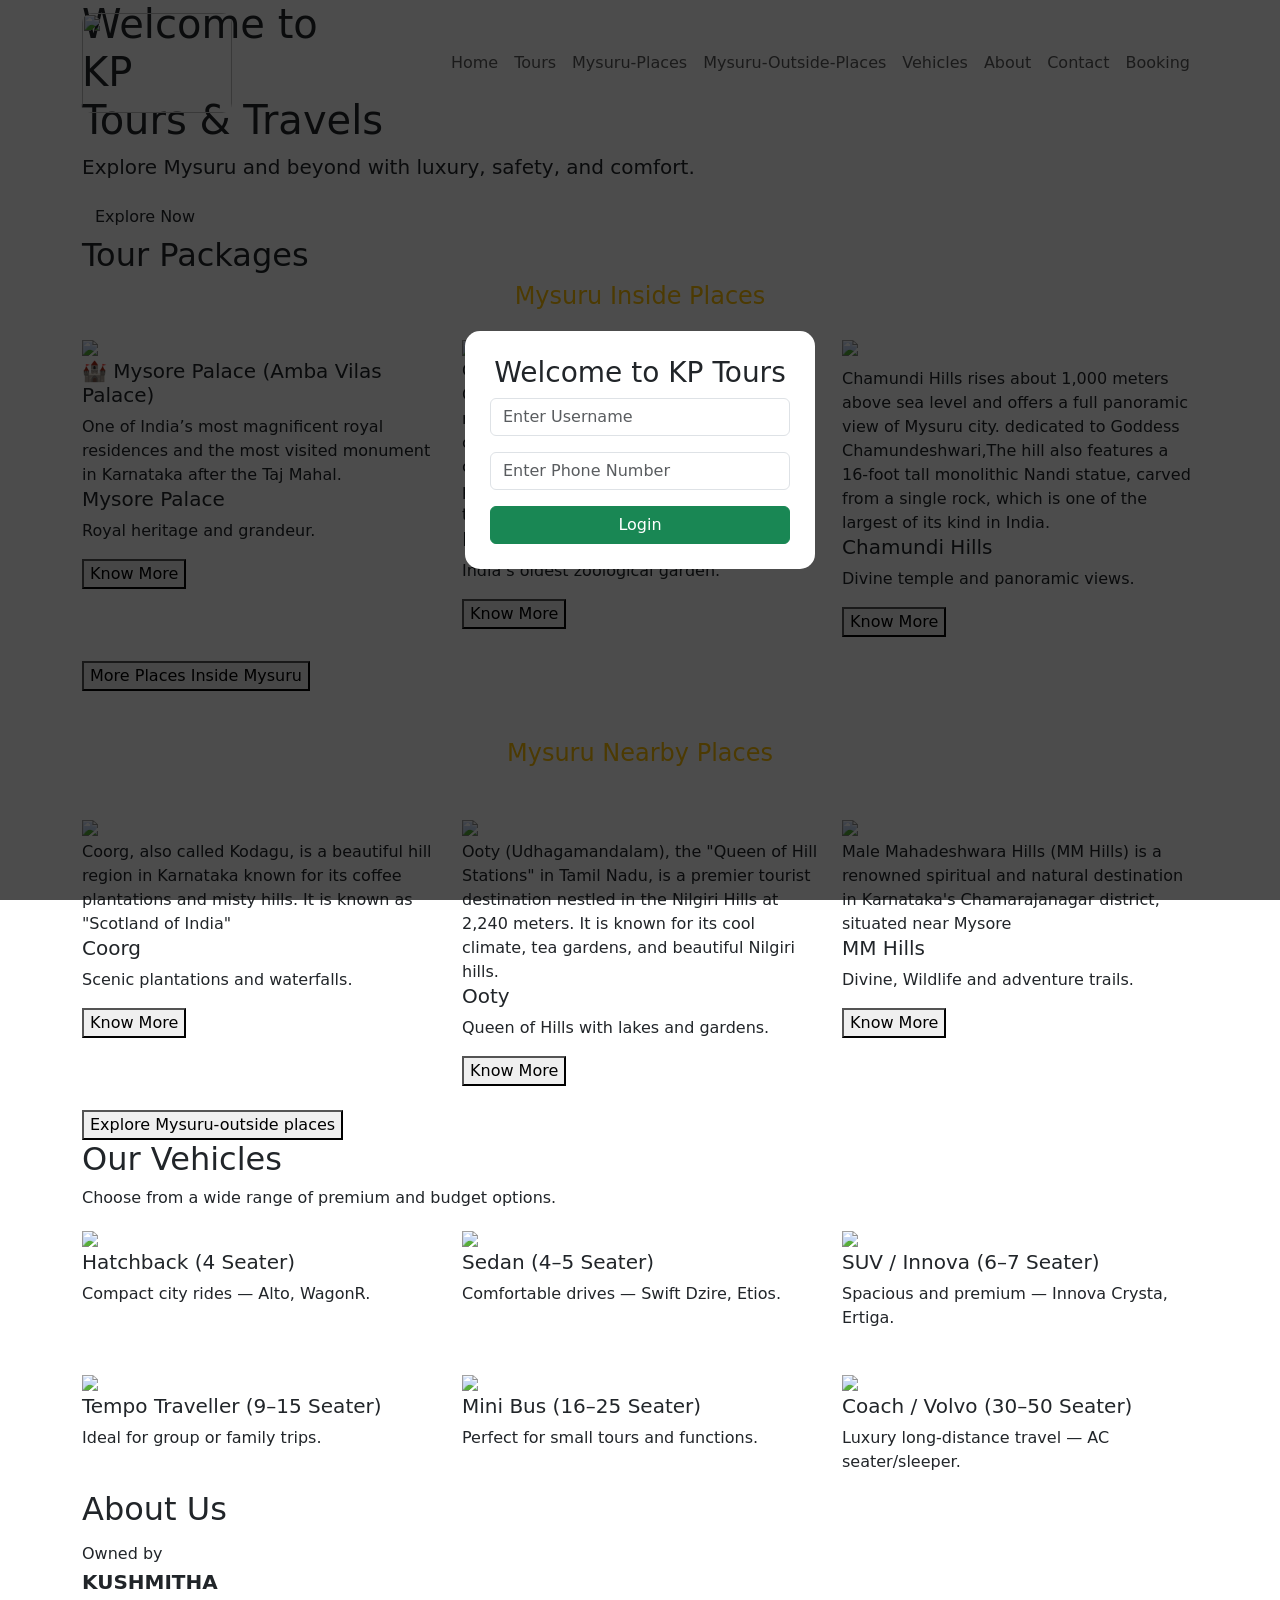
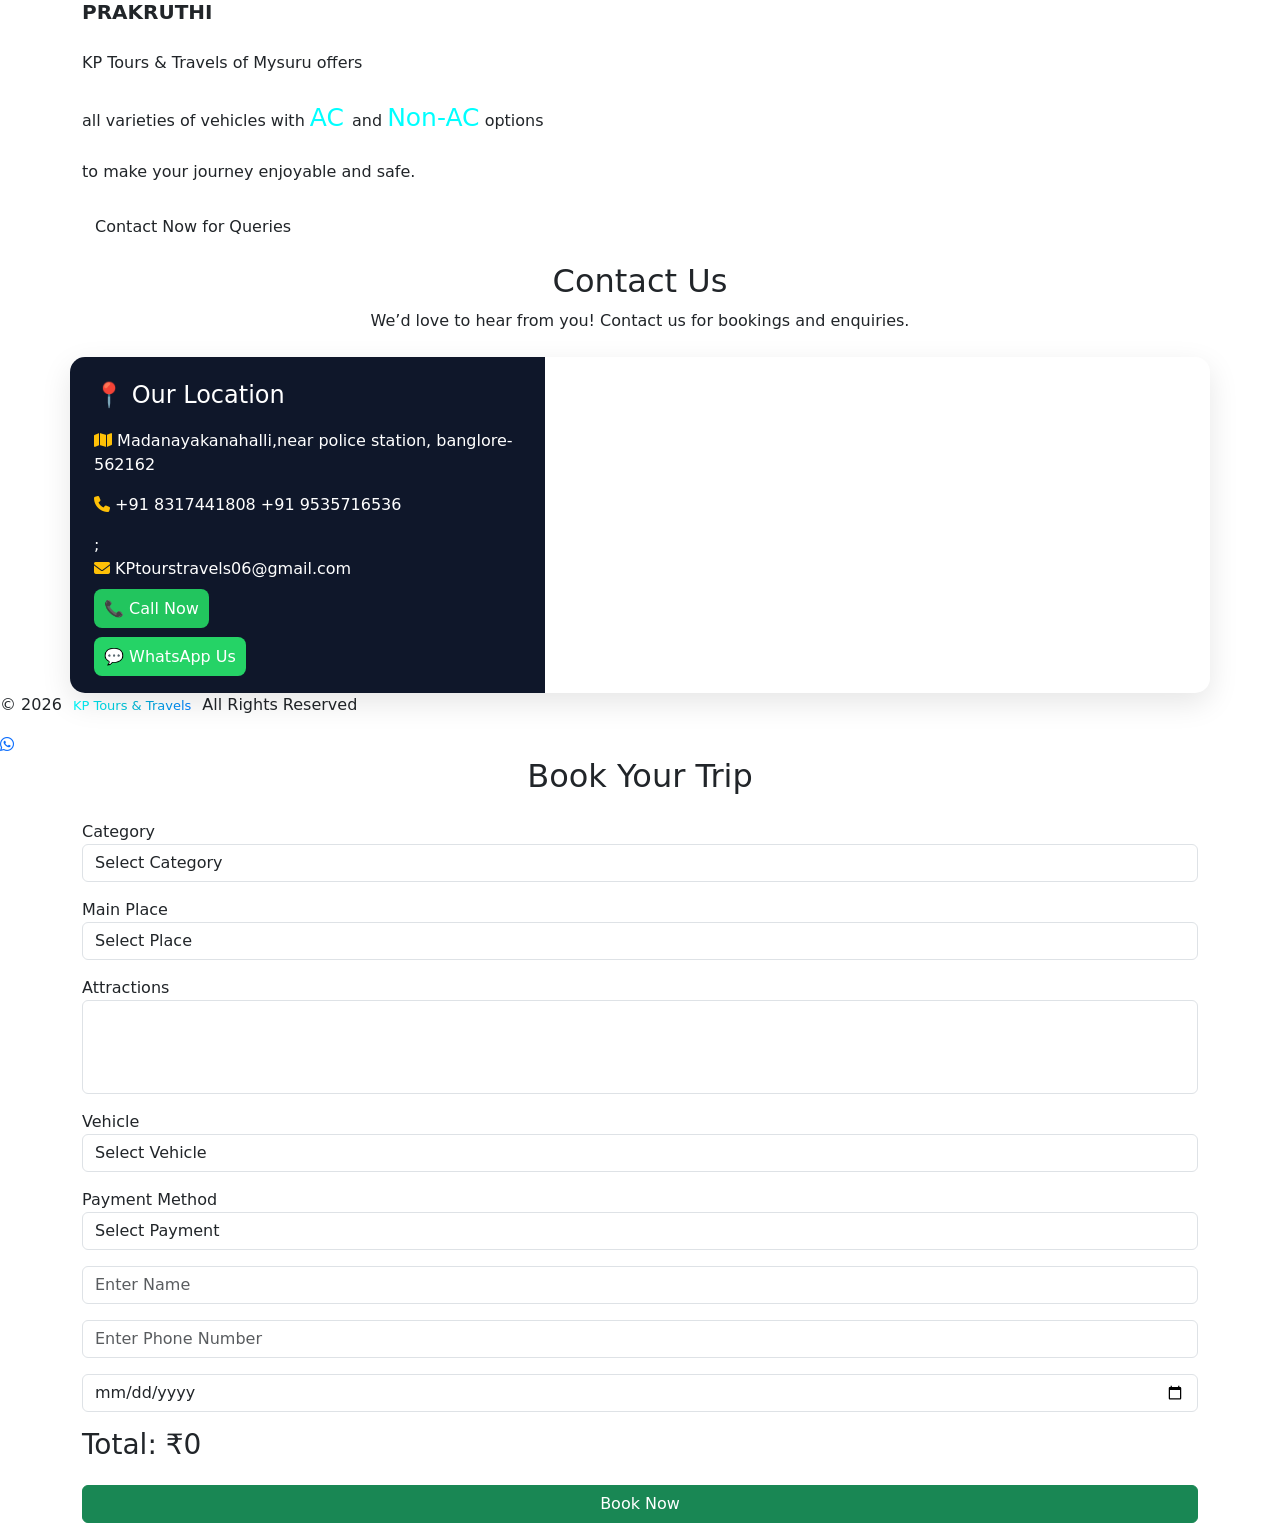
==== commit a306393a: "uploaded" ====
--- a/waste/index.html
+++ b/waste/index.html
@@ -1,280 +1,3 @@
-<!DOCTYPE html>
-<html lang="en">
-
-<head>
-  <meta charset="UTF-8" />
-  <meta name="viewport" content="width=device-width, initial-scale=1.0" />
-  <title>Charan Tours & Travels</title>
-
-  <link href="https://cdn.jsdelivr.net/npm/bootstrap@5.3.2/dist/css/bootstrap.min.css" rel="stylesheet">
-  <link rel="stylesheet" href="style.css">
-</head>
-
-<body>
-
-<!-- NAVBAR -->
-<nav class="navbar navbar-dark bg-dark fixed-top">
-  <div class="container">
-    <a class="navbar-brand fw-bold text-warning" href="#">Charan Tours</a>
-  </div>
-</nav>
-
-<!-- HERO -->
-<section class="hero">
-  <div class="hero-content">
-    <h1>Explore India With Charan Tours</h1>
-    <p>Book your dream trip easily</p>
-    <a href="#booking" class="btn btn-warning">Book Now</a>
-  </div>
-</section>
-
-<!-- DESTINATIONS PREVIEW -->
-<section class="container my-5">
-  <h1 class="text-center mb-4">Popular Destinations</h1>
-  <h3 class="text-center mb-4">HILL STATIONS</h3>
-<h6 class="text-center mb-4">Hill stations are towns or regions located at higher elevations, usually in mountainous areas. They are known for their cool climate, scenic beauty, forests, waterfalls, and peaceful environment. Hill stations are popular tourist destinations for relaxation, adventure activities, and escaping the heat of the plains.</h6>
-
-  <div class="row g-4">
-
-
-    <div class="col-md-4">
-      <div class="card">
-        <img src="./images.jpg" class="card-img-top">
-        <div class="card-body">
-          <h5>MANALI</h5>
-          <p> Known for snow-covered mountains and adventure sports.</p>
-        </div>
-      </div>
-    </div>
-
-    <div class="col-md-4">
-      <div class="card">
-        <img src="./206b40c648775756060b944eacb673bc.jpg" class="card-img-top">
-        <div class="card-body">
-          <h5>OOTY</h5>
-          <p>Famous for tea gardens, lakes, and pleasant climate.</p>
-        </div>
-      </div>
-    </div>
-     <div class="col-md-4">
-      <div class="card">
-        <img src="./images (1).jpg" class="card-img-top">
-        <div class="card-body">
-          <h5>MUNNAR</h5>
-          <p>Renowned for tea plantations and scenic landscapes.</p>
-        </div>
-      </div>
-    </div>
-
-    <div class="row g-4">
-    <div class="col-md-4">
-      <div class="card">
-        <img src="./images (2).jpg" class="card-img-top">
-        <div class="card-body">
-          <h5>COORG</h5>
-          <p> Popular for coffee plantations and waterfalls.</p>
-        </div>
-      </div>
-    </div>
-    <div class="col-md-4">
-      <div class="card">
-        <img src="./images (3).jpg" class="card-img-top">
-        <div class="card-body">
-          <h5>DARJEELING</h5>
-          <p>Famous for tea estates and views of the Himalayas.</p>
-        </div>
-      </div>
-    </div>
-
-
-
-    <div class="col-md-4">
-      <div class="card">
-        <img src="./shimla-hill-station-tour1.jpg" class="card-img-top">
-        <div class="card-body">
-          <h5>SHIMLA</h5>
-          <p>Known for colonial architecture and natural beauty.</p>
-        </div>
-      </div>
-    </div>
-</div>
-  </div> 
-  <h3 class="text-center mb-4">Nature and Adventure</h3>
-<h6 class="text-center mb-4">Nature and adventure tourism involves exploring natural landscapes and participating in exciting outdoor activities. It offers travelers an opportunity to experience mountains, rivers, forests, valleys, and wildlife while enjoying thrilling activities such as trekking, rafting, camping, and skiing.</h6>
-
-  <div class="row g-4">
-
-
-    <div class="col-md-4">
-      <div class="card">
-        <img src="./images (4).jpg" class="card-img-top">
-        <div class="card-body">
-          <h5>LEH-LADAKH</h5>
-          <p>  Famous for high mountain passes, breathtaking landscapes, trekking trails, and thrilling bike expeditions.</p>
-        </div>
-      </div>
-    </div>
-
-    <div class="col-md-4">
-      <div class="card">
-        <img src="./images (5).jpg" class="card-img-top">
-        <div class="card-body">
-          <h5>RISHIKESH</h5>
-          <p>Known as the adventure capital of India, offering river rafting, camping, bungee jumping, and spiritual experiences</p>
-        </div>
-      </div>
-    </div>
-     <div class="col-md-4">
-      <div class="card">
-        <img src="./images (6).jpg" class="card-img-top">
-        <div class="card-body">
-          <h5>SPITI VALLEY</h5>
-          <p> Renowned for its rugged mountains, ancient monasteries, and challenging trekking routes.</p>
-        </div>
-      </div>
-    </div>
-
-      <h3 class="text-center mb-4">BEACH</h3>
-<h6 class="text-center mb-4">Beach destinations are coastal areas known for their sandy shores, clear waters, pleasant climate, and recreational activities. They provide an ideal setting for relaxation, adventure, and enjoying the beauty of nature.</h6>
-
-  <div class="row g-4">
-
-
-    <div class="col-md-4">
-      <div class="card">
-        <img src="./images (7).jpg" class="card-img-top">
-        <div class="card-body">
-          <h5>GOA</h5>
-          <p>  Famous for its golden beaches, water sports, and Portuguese heritage.</p>
-        </div>
-      </div>
-    </div>
-
-    <div class="col-md-4">
-      <div class="card">
-        <img src="./images (8).jpg" class="card-img-top">
-        <div class="card-body">
-          <h5>GOKARNA</h5>
-          <p>Known for its serene beaches, trekking trails, and spiritual significance.
-</p>
-        </div>
-      </div>
-    </div>
-     <div class="col-md-4">
-      <div class="card">
-        <img src="./images (9).jpg" class="card-img-top">
-        <div class="card-body">
-          <h5>PONDICHERRY</h5>
-          <p> Known for its peaceful beaches, French architecture, and water activities.</p>
-        </div>
-      </div>
-    </div>
-    <h3 class="text-center mb-4">HERITAGE AND CULTURAL</h3>
-<h6 class="text-center mb-4">Heritage and cultural tourism focuses on exploring the history, traditions, architecture, art, and customs of a place. These destinations provide visitors with an opportunity to experience the rich cultural legacy and historical significance of a region</h6>
-
-  <div class="row g-4">
-
-
-    <div class="col-md-4">
-      <div class="card">
-        <img src="./images (10).jpg" class="card-img-top">
-        <div class="card-body">
-          <h5>JAIPUR</h5>
-          <p> Known as the Pink City, famous for its majestic forts, palaces, and vibrant Rajasthani culture. </p>
-        </div>
-      </div>
-    </div>
-
-    <div class="col-md-4">
-      <div class="card">
-        <img src="./images (11).jpg" class="card-img-top">
-        <div class="card-body">
-          <h5>TAJ MAHAL</h5>
-          <p>one of the Seven Wonders of the World, renowned for its stunning Mughal architecture.
-</p>
-        </div>
-      </div>
-    </div>
-     <div class="col-md-4">
-      <div class="card">
-        <img src="./images (12).jpg" class="card-img-top">
-        <div class="card-body">
-          <h5>HAMPI</h5>
-          <p>  Heritage Site known for its ancient ruins, temples, and the legacy of the Vijayanagara Empire</p>
-        </div>
-      </div>
-    </div>
-
-
-</section>
-
- <section id="booking" class="container my-5">
-
-  <h2 class="text-center mb-4">Book Your Trip</h2>
-
-  <div class="row justify-content-center">
-    <div class="col-md-6">
-
-      <!-- CATEGORY -->
-      <select id="category" class="form-control mb-3" onchange="loadPlaces()">
-        <option value="">Select Category</option>
-        <option value="hill">Hill Stations</option>
-        <option value="nature">Nature & Adventure</option>
-        <option value="beach">Beach</option>
-        <option value="heritage">Heritage & Cultural</option>
-      </select>
-
-      <!-- PLACE -->
-      <select id="place" class="form-control mb-3">
-        <option value="">Select Place</option>
-      </select>
-
-      <!-- DAYS -->
-      <input type="number" id="days" class="form-control mb-3" placeholder="Number of Days">
-
-      <!-- MEMBERS -->
-      <input type="number" id="members" class="form-control mb-3" placeholder="Number of Members">
-
-      <!-- NAME -->
-      <input type="text" id="name" class="form-control mb-3" placeholder="Full Name">
-
-      <!-- PHONE -->
-      <input type="tel" id="phone" class="form-control mb-3" placeholder="Phone Number">
-
-      <!-- EMAIL -->
-      <input type="email" id="email" class="form-control mb-3" placeholder="Email ID">
-
-      <!-- PAYMENT -->
-      <select id="payment" class="form-control mb-3" onchange="showPaymentInfo()">
-        <option value="">Select Payment Mode</option>
-        <option value="cash">Cash</option>
-        <option value="upi">UPI</option>
-        <option value="card">Card</option>
-      </select>
-
-      <!-- UPI BOX -->
-      <div id="upiBox"
-        style="display:none;background:#e0ffe5;padding:15px;border-radius:10px;margin-bottom:15px;">
-      </div>
-
-      <!-- TOTAL -->
-      <h4 class="text-center mb-3">
-        Total: ₹<span id="total">0</span>
-      </h4>
-
-      <!-- BUTTON -->
-      <button class="btn btn-success w-100" onclick="bookTrip()">
-        Book Now
-      </button>
-
-    </div>
-  </div>
-
-</section>
-<script src="script.js" type="module"></script>
-
-</body>
-</html>
 <!DOCTYPE html>
 <html lang="en">
 
